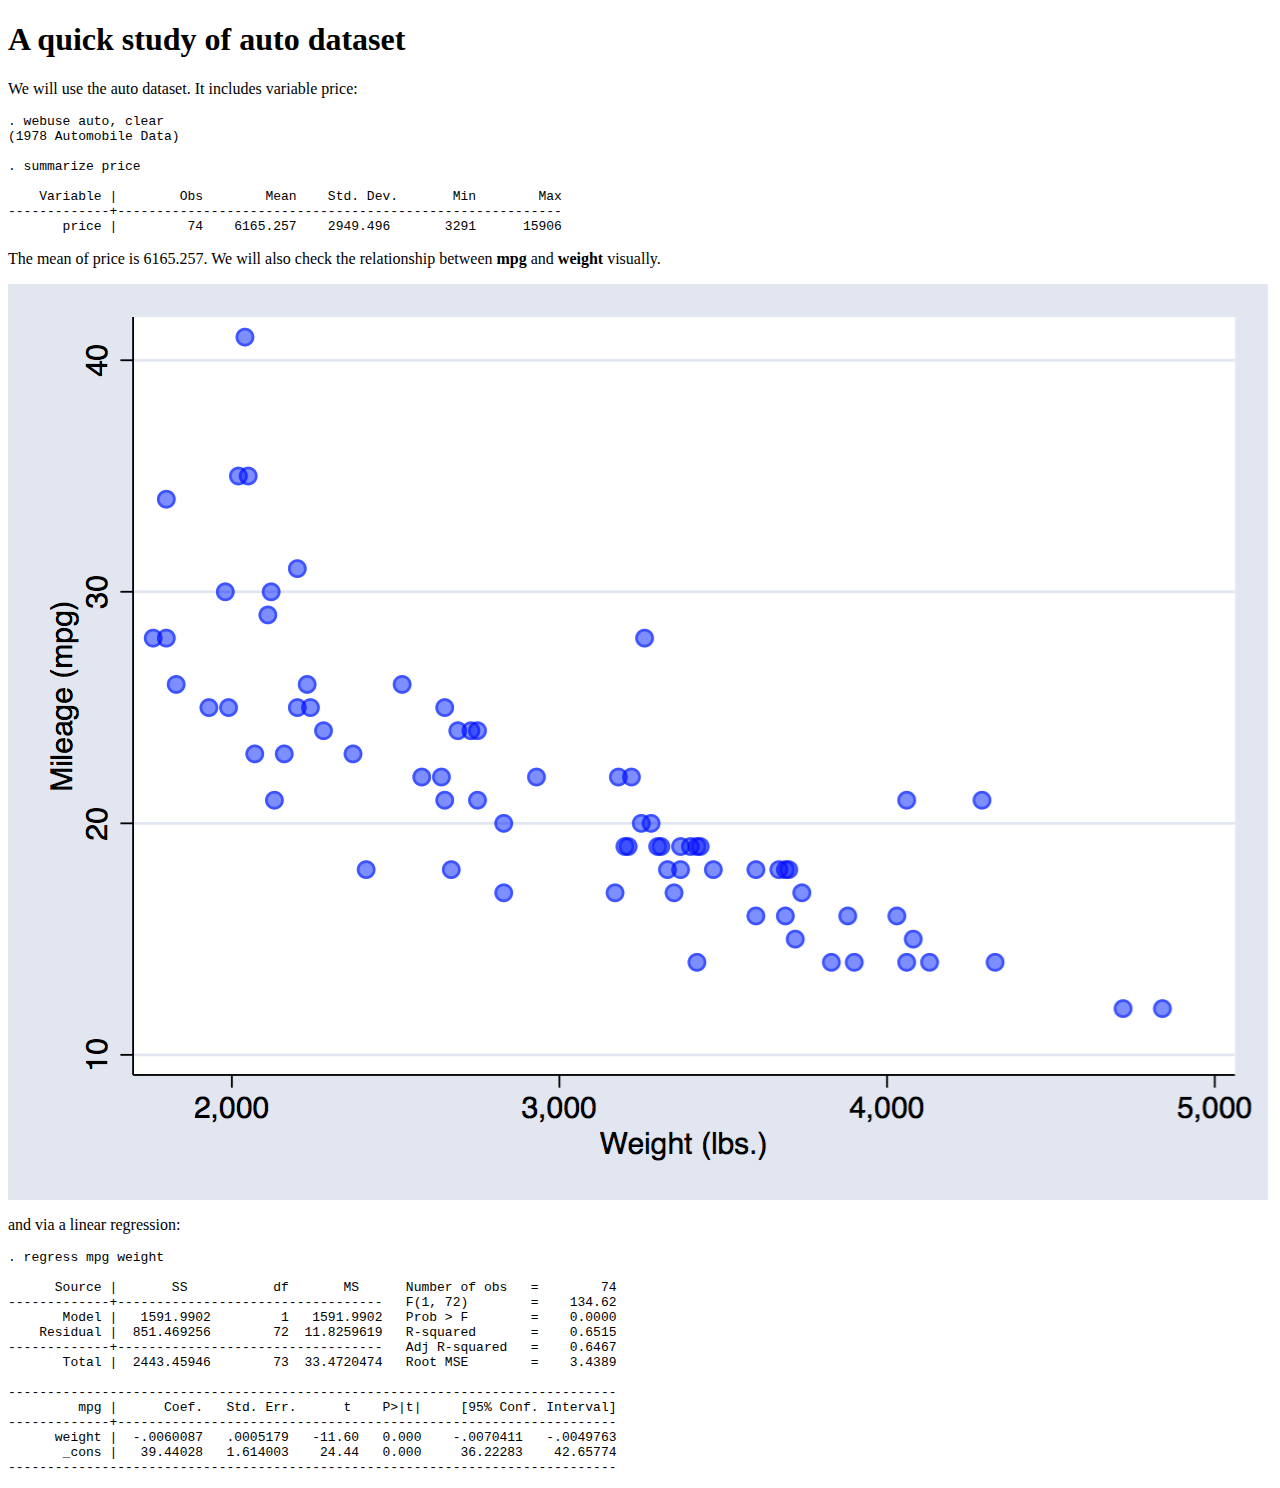
==== auto.html @ c64eaf5d "new file:   .DS_Store 	new file:   AMC_Concord_1978.jpg 	deleted:    Graph.svg 	deleted:    Graph1.s" ====
<!DOCTYPE html PUBLIC "-//W3C//DTD XHTML 1.0 Transitional//EN" "http://www.w3.org/TR/xhtml1/DTD/xhtml1-transitional.dtd">
<html xmlns="http://www.w3.org/1999/xhtml">
<head>
  <meta http-equiv="Content-Type" content="text/html; charset=utf-8" />
  <meta http-equiv="Content-Style-Type" content="text/css" />
  <meta name="generator" content="pandoc" />
  <title></title>
  <style type="text/css">code{white-space: pre;}</style>
</head>
<body>
<h1 id="a-quick-study-of-auto-dataset">A quick study of auto dataset</h1>
<p>We will use the auto dataset. It includes variable price:</p>
<pre><code>. webuse auto, clear
(1978 Automobile Data)

. summarize price

    Variable |        Obs        Mean    Std. Dev.       Min        Max
-------------+---------------------------------------------------------
       price |         74    6165.257    2949.496       3291      15906
</code></pre>
<p>The mean of price is 6165.257. We will also check the relationship between <strong>mpg</strong> and <strong>weight</strong> visually.</p>
<div class="figure">
<img src="auto_gr.png" />

</div>
<p>and via a linear regression:</p>
<pre><code>. regress mpg weight

      Source |       SS           df       MS      Number of obs   =        74
-------------+----------------------------------   F(1, 72)        =    134.62
       Model |   1591.9902         1   1591.9902   Prob &gt; F        =    0.0000
    Residual |  851.469256        72  11.8259619   R-squared       =    0.6515
-------------+----------------------------------   Adj R-squared   =    0.6467
       Total |  2443.45946        73  33.4720474   Root MSE        =    3.4389

------------------------------------------------------------------------------
         mpg |      Coef.   Std. Err.      t    P&gt;|t|     [95% Conf. Interval]
-------------+----------------------------------------------------------------
      weight |  -.0060087   .0005179   -11.60   0.000    -.0070411   -.0049763
       _cons |   39.44028   1.614003    24.44   0.000     36.22283    42.65774
------------------------------------------------------------------------------
</code></pre>
</body>
</html>
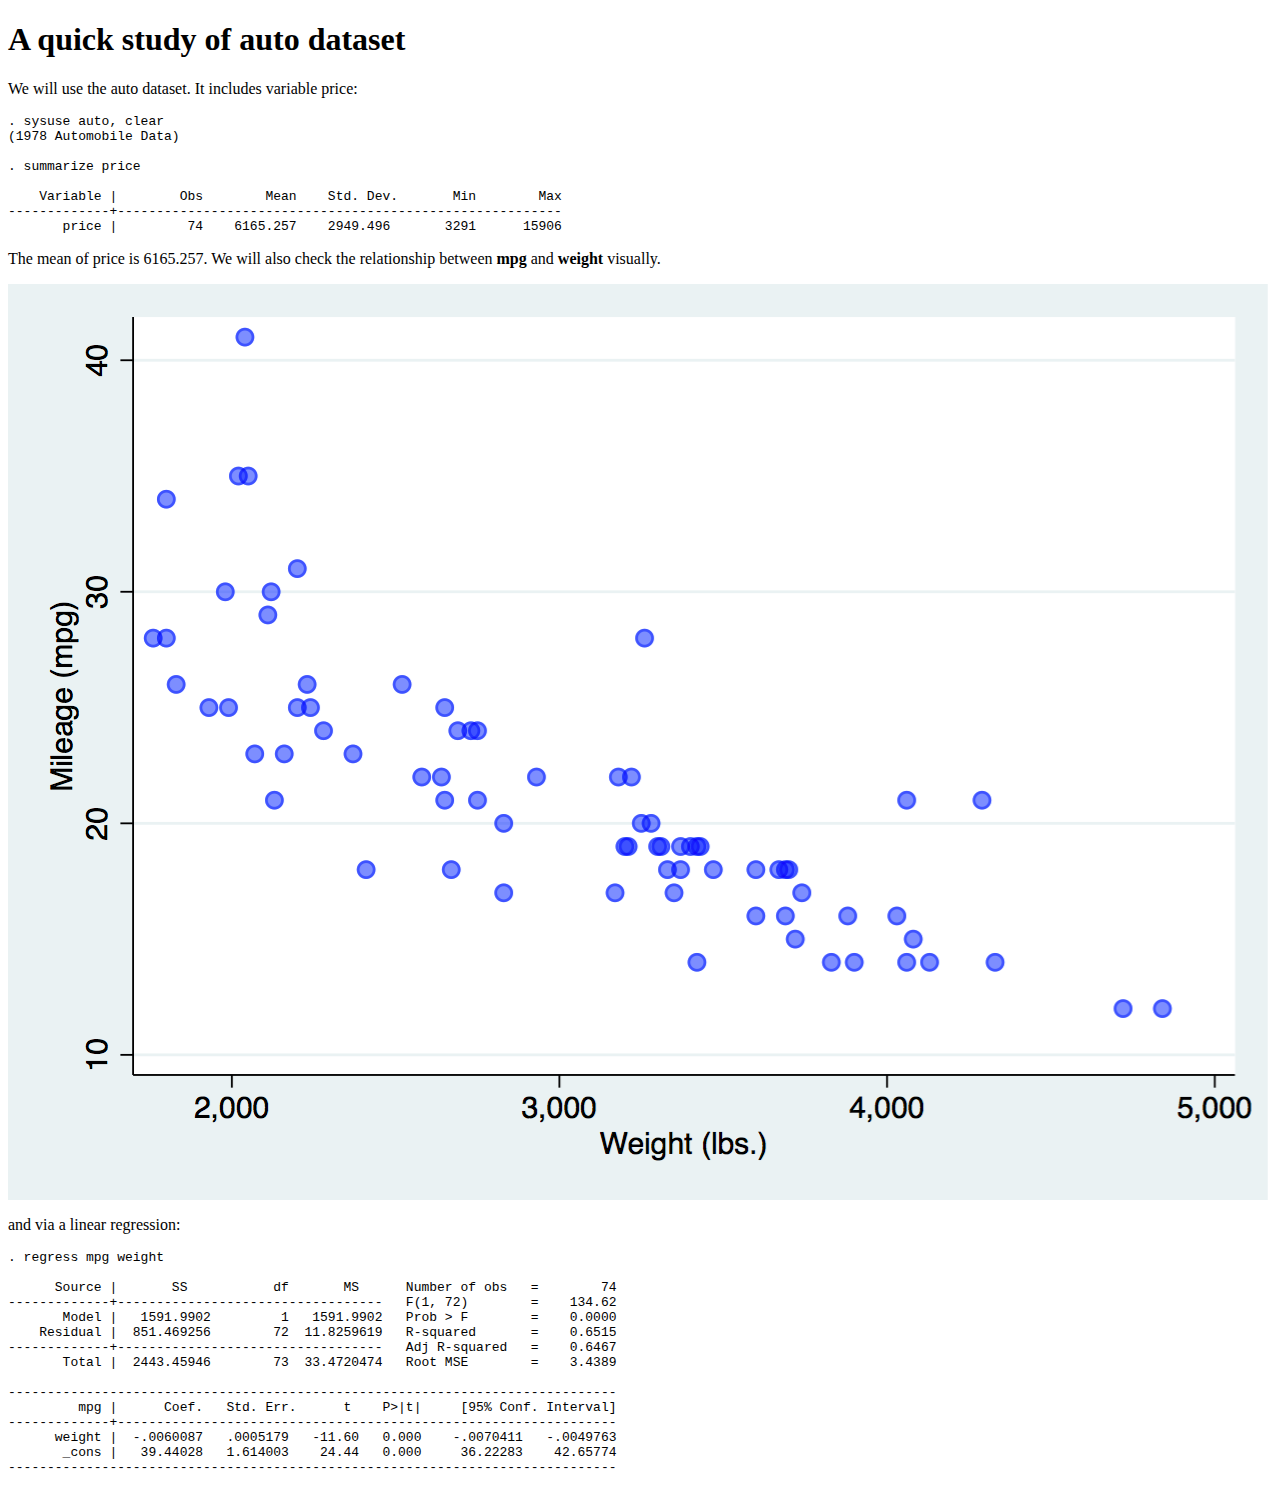
==== commit 700a34f1: "renamed:    Graph12.svg -> Graph.svg 	modified:   aus17.md 	modified:   auto.docx 	modified:   auto." ====
--- a/auto.html
+++ b/auto.html
@@ -10,7 +10,7 @@
 <body>
 <h1 id="a-quick-study-of-auto-dataset">A quick study of auto dataset</h1>
 <p>We will use the auto dataset. It includes variable price:</p>
-<pre><code>. webuse auto, clear
+<pre><code>. sysuse auto, clear
 (1978 Automobile Data)
 
 . summarize price
